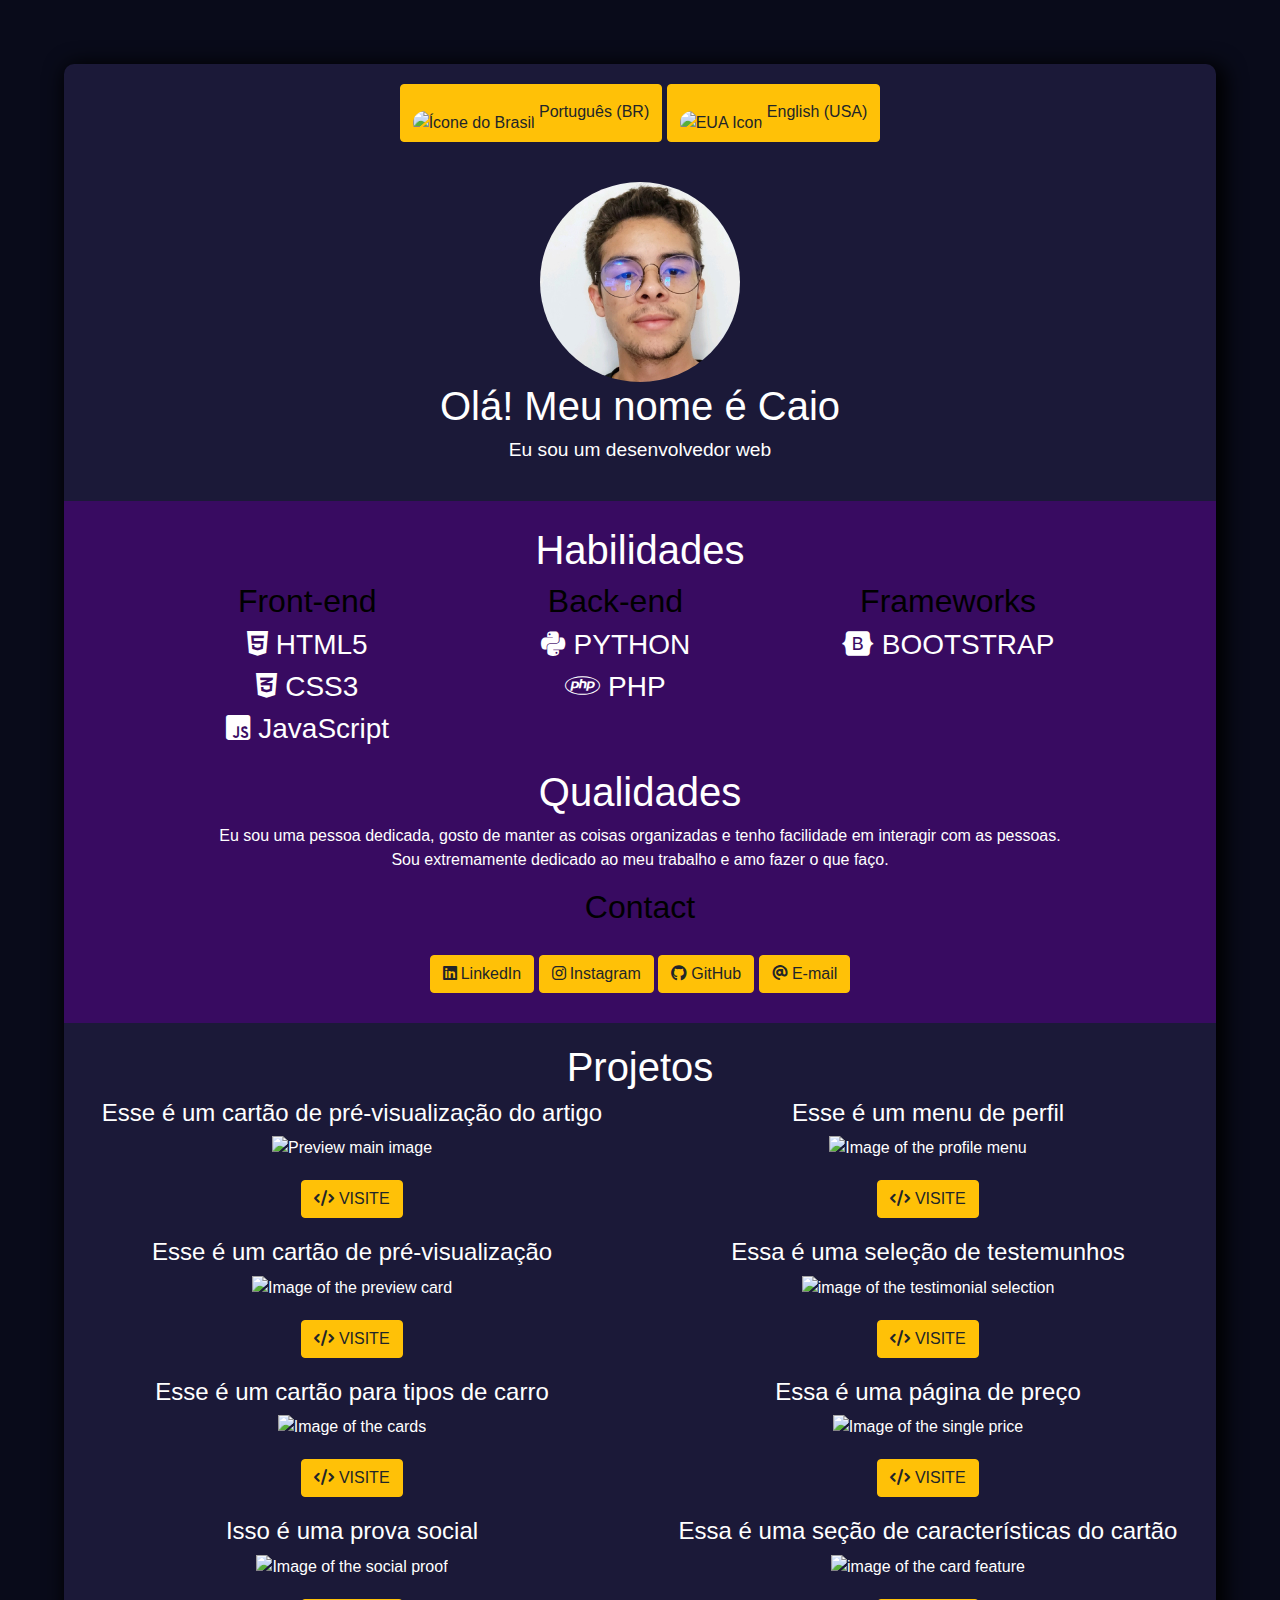
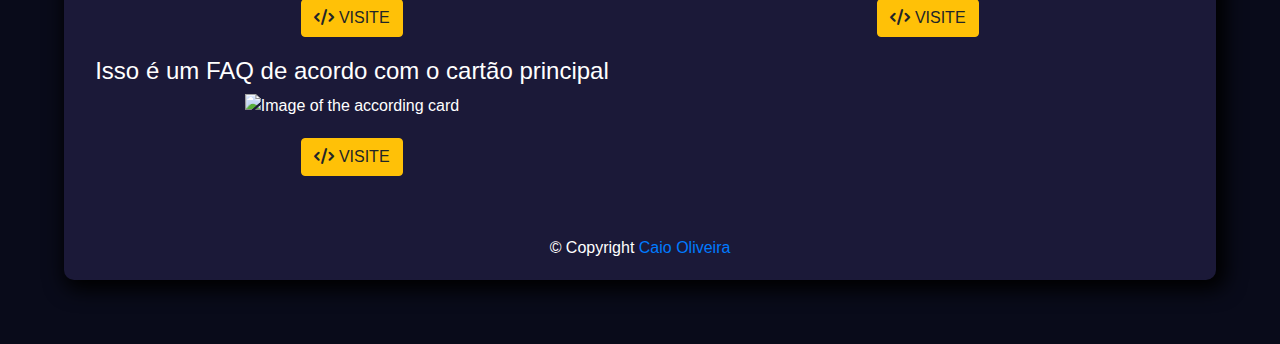
==== trad.html @ cbe43740 "trocando foto principal" ====
<!DOCTYPE html>
<html lang="en">

	<head>

		<meta charset="utf-8">
		<meta name="viewport" content="width=device-width, initial-scale=1">
		<title>Meu Portifólio</title>

		<!-- Bootstrap -->
		<link rel="stylesheet" type="text/css" href="css/bootstrap.min.css">

		<!-- Estilo css -->
		<link rel="stylesheet" type="text/css" href="css/style.css">
		<link rel="stylesheet" type="text/css" href="css/mobile.css">
		<link rel="stylesheet" type="text/css" href="css/desktop.css">

		<!-- Font Awesome -->
		<link rel="stylesheet" type="text/css" href="fontawesome/css/all.css">

	</head>

	<body>

		<div id="container">
			
			<header>
				<div class="traducao">
					<a href="trad.html" class="btn btn-warning"><img class="icon" src="images/brazil-circular.png" alt="Ícone do Brasil"> Português (BR)</a>
					<a href="index.html" class="btn btn-warning"><img class="icon" src="images/estados-unidos-icone.png" alt="EUA Icon"> English (USA)</a>
				</div>
				<img src="images/perfil.jpg" alt="My image">
				<h1>Olá! Meu nome é Caio</h1>
				<h2>Eu sou um desenvolvedor web</h2>
			</header>

			<section>

				<article id="soft">

					<h1>Habilidades</h1>

					<!-- inicio skills -->
					<div id="skills">

						<!-- inicio skill front-end -->
						<div id="front-end">

							<h2>Front-end</h2>
						
							<!-- inicio html5 -->
							<h3><i class="fa-brands fa-html5 mr-2"></i>HTML5</h3>
							<!-- fim html 5 -->

							<!-- inicio  css3 -->
							<h3><i class="fa-brands fa-css3-alt mr-2"></i>CSS3</h3>
							<!-- fim css3 -->

							<!-- inicio JavaScript -->
							<h3><i class="fa-brands fa-js-square"></i> JavaScript</h3>
							<!-- fim JavaScript -->

						</div>
						<!-- fim skill front-end -->

						<!-- inicio skill back-end -->
						<div id="back-end">

							<h2>Back-end</h2>

							<!-- inicio python -->
							<h3><i class="fa-brands fa-python mr-2"></i>PYTHON</h3>
							<!-- fim python -->

							<!-- inicio php-->
							<h3><i class="fa-brands fa-php mr-2"></i>PHP</h3>
							<!-- fim php -->
							
						</div>
						<!-- fim skill back-end -->

						<!-- inicio skills framework -->
						<div id="framework">

							<h2>Frameworks</h2>

							<!-- inicio bootstrap -->
							<h3><i class="fa-brands fa-bootstrap mr-2"></i>BOOTSTRAP</h3>
							<!-- fim bootstrap -->

						</div>
						<!-- fim skills framework -->

					</div>
					<!-- fim skills -->

					<!-- inicio soft skills -->
					<div id="soft-skills">
						<h1>Qualidades</h1>
						<p>
							Eu sou uma pessoa dedicada, gosto de manter as coisas organizadas e tenho facilidade em interagir com as pessoas. <br>
                            Sou extremamente dedicado ao meu trabalho e amo fazer o que faço.
						</p>
					</div>
					<!-- fim soft skills -->

					<!-- inicio contatos -->
					<nav>
						<h2>Contact</h2>
						<a href="https://www.linkedin.com/in/caiooliveira82/" target="_blank" class=" btn btn-warning" title="LinkedIn"><i class="fa-brands fa-linkedin mr-1"></i>LinkedIn</a>

						<a href="https://www.instagram.com/ccaiooliveira27/" target="_blank" class="btn btn-warning" title="Instagram"><i class="fa-brands fa-instagram mr-1"></i>Instagram</a>

						<a href="https://github.com/Grindelwald27" target="_blank" class="btn btn-warning" title="GitHub"><i class="fa-brands fa-github mr-1"></i>GitHub</a>

						<a href="mailto:ccaio.oliveira83@gmail.com" target="_blank" class="btn btn-warning" title="E-mail"><i class="fa-solid fa-at"></i> E-mail</a>
					</nav>
					<!-- fim contatos -->


				</article>

				<!-- início projects -->
				<h1>Projetos</h1>



				<article id="projects">
					
					<!-- inicio projeto esquerda -->
					<div id="esquerda">

						<!-- inicio article preview -->
						<div>
							<h2> Esse é um cartão de pré-visualização do artigo </h2>
							<img src="images/article-preview.png" alt="Preview main image">
							<br>
							<a href="https://grindelwald27.github.io/article-preview-component-master/" target="_blank" class="btn btn-warning"><i class="fa-solid fa-code"></i> VISITE</a>
						</div>
						<!-- fim article preview -->

						<!-- inicio preview card -->
						<div>
							<h2> Esse é um cartão de pré-visualização </h2>
							<img src="images/preview-card.png" alt="Image of the preview card">
							<br>
							<a href="https://grindelwald27.github.io/preview-card/" target="_blank" class="btn btn-warning"><i class="fa-solid fa-code"></i> VISITE</a>
						</div>
						<!-- fim preview card -->

						<!-- inicio buy car -->
						<div>
							<h2> Esse é um cartão para tipos de carro</h2>
							<img src="images/buy-car.png" alt="Image of the cards">
							<br>
							<a href="https://grindelwald27.github.io/preview-buy-car/" target="_blank" class="btn btn-warning"><i class="fa-solid fa-code"></i> VISITE</a>
						</div>
						<!-- fim buy car -->

						<!-- inicio social proof -->
						<div>
							<h2> Isso é uma prova social</h2>
							<img src="images/social-proof.png" alt="Image of the social proof">
							<br>
							<a href="https://grindelwald27.github.io/social-proof-section/" target="_blank" class="btn btn-warning"><i class="fa-solid fa-code"></i> VISITE</a>
						</div>
						<!-- fim social proof -->

						<!-- inicio according card -->
						<div>
							<h2>Isso é um FAQ de acordo com o cartão principal</h2>
							<img src="images/accordion-card.png" alt="Image of the according card">
							<br>
							<a href="https://grindelwald27.github.io/faq-accordion-card-main/" target="_blank" class="btn btn-warning"><i class="fa-solid fa-code"></i> VISITE</a>
						</div>

					</div>
					<!-- fim projeto esquerda -->

					<!-- inicio projeto direita -->
					<div id="direita">

						<!-- inicio profile menu -->
						<div>
							<h2>
								Esse é um menu de perfil
							</h2>
							<img src="images/profile-menu.png" alt="Image of the profile menu">
							<br>
							<a href="https://grindelwald27.github.io/profile-card-component-main/" class="btn btn-warning" target="_blank"><i class="fa-solid fa-code"></i> VISITE</a>
						</div>
						<!-- fim profile menu -->

						<!-- inicio testimonials -->
						<div>
							<h2>
								Essa é uma seleção de testemunhos
							</h2>
							<img src="images/testimonials.png" alt="image of the testimonial selection">
							<br>
							<a href="https://grindelwald27.github.io/testimonials/" class="btn btn-warning" target="_blank"><i class="fa-solid fa-code"></i> VISITE</a>
						</div>
						<!-- fim testimonials -->

						<!-- inicio single proof -->
						<div>
							<h2>
								Essa é uma página de preço
							</h2>
							<img src="images/single-price.png" alt="Image of the single price">
							<br>
							<a href="https://grindelwald27.github.io/single-price-grid-component-master/" target="_blank" class="btn btn-warning"><i class="fa-solid fa-code"></i> VISITE</a>
						</div>
						<!-- fim single proof -->

						<!-- inicio card feature -->
						<div>
							<h2> Essa é uma seção de características do cartão</h2>
							<img src="images/card-feature.png" alt="image of the card feature">
							<br>
							<a href="https://grindelwald27.github.io/four-card-feature-section-master/" target="_blank" class="btn btn-warning"><i class="fa-solid fa-code"></i> VISITE</a>
						</div>
						<!-- fim card feature -->

					</div>
					<!-- fim projeto direita -->

				</article>
				<!-- fim projects -->

			</section>

			<footer>
				&copy; Copyright <a href="https://github.com/Grindelwald27"> Caio Oliveira</a>
			</footer>

		</div>




		<script src="https://code.jquery.com/jquery-3.3.1.slim.min.js" integrity="sha384-q8i/X+965DzO0rT7abK41JStQIAqVgRVzpbzo5smXKp4YfRvH+8abtTE1Pi6jizo" crossorigin="anonymous"></script>
   		<script src="https://cdnjs.cloudflare.com/ajax/libs/popper.js/1.14.3/umd/popper.min.js" integrity="sha384-ZMP7rVo3mIykV+2+9J3UJ46jBk0WLaUAdn689aCwoqbBJiSnjAK/l8WvCWPIPm49" crossorigin="anonymous"></script>
    	<script src="js/bootstrap.min.js"></script>


	</body>

</html>
---- css/style.css ----
*{
	margin: 0;
	padding: 0;
}

body{
	font-family: "Trebuchet MS", Helvetica, sans-serif;
	background-color: hsl(233, 47%, 7%);
}

#container{
	width: 90%;
	margin: 5% 5%;
	border-radius: 10px;
	background-color: hsl(244, 38%, 16%);
	color: white;
	box-shadow: 5px 5px 20px 5px black;
}

header h2 {
	font-size: 1.2em;
	margin-bottom: 40px;
}

header img {
	width: 200px;
	height: 200px;
	margin-top: 20px;
	border-radius: 500px;
}


article#soft{
	padding: 10px;
	margin: 20px 0px;
	background-color: #380B61;
}

article#soft h1{
	margin-top: 15px;
}

article#soft h2 {
	color: black;
}


article#projects h2{
	font-size: 1.5em;
}

video{
	width: 100%;
	margin: 10px auto;
}

img{
	width: 100%;
}

form{
	width: 90%;
	margin: 0px auto;
	padding: 10px;
}

footer{
	margin: 20px auto;
	padding: 20px;
	clear: both;
}
---- css/mobile.css ----
@media(min-width: 360px) and (max-width: 575px){
	body {
		text-align: center;
	}

	h2{
		margin-top: 15px;
	}

	header h1 {
		margin-top: 20px;
		margin-bottom: 20px;
	}

	a{
		margin-top: 20px;
	}

	.esquerda{
		order: 1;
	}

	.direita {
		order: 2;
	}

}
---- css/desktop.css ----
@media (min-width: 576px) {
	body{
		text-align: center;
	}

	a{
		margin: 20px 0px;
	}

	div#skills {
		display: flex;
		justify-content: space-evenly;
	}

	article#projects {
		display: flex;
		flex-direction: row;
		justify-content: space-between;
	}

	article#projects img {
		width: 80%;
		height: 240px;
	}

	div#esquerda {
		width: 50%;
	}

	div#direita {
		width: 50%;
	}
}
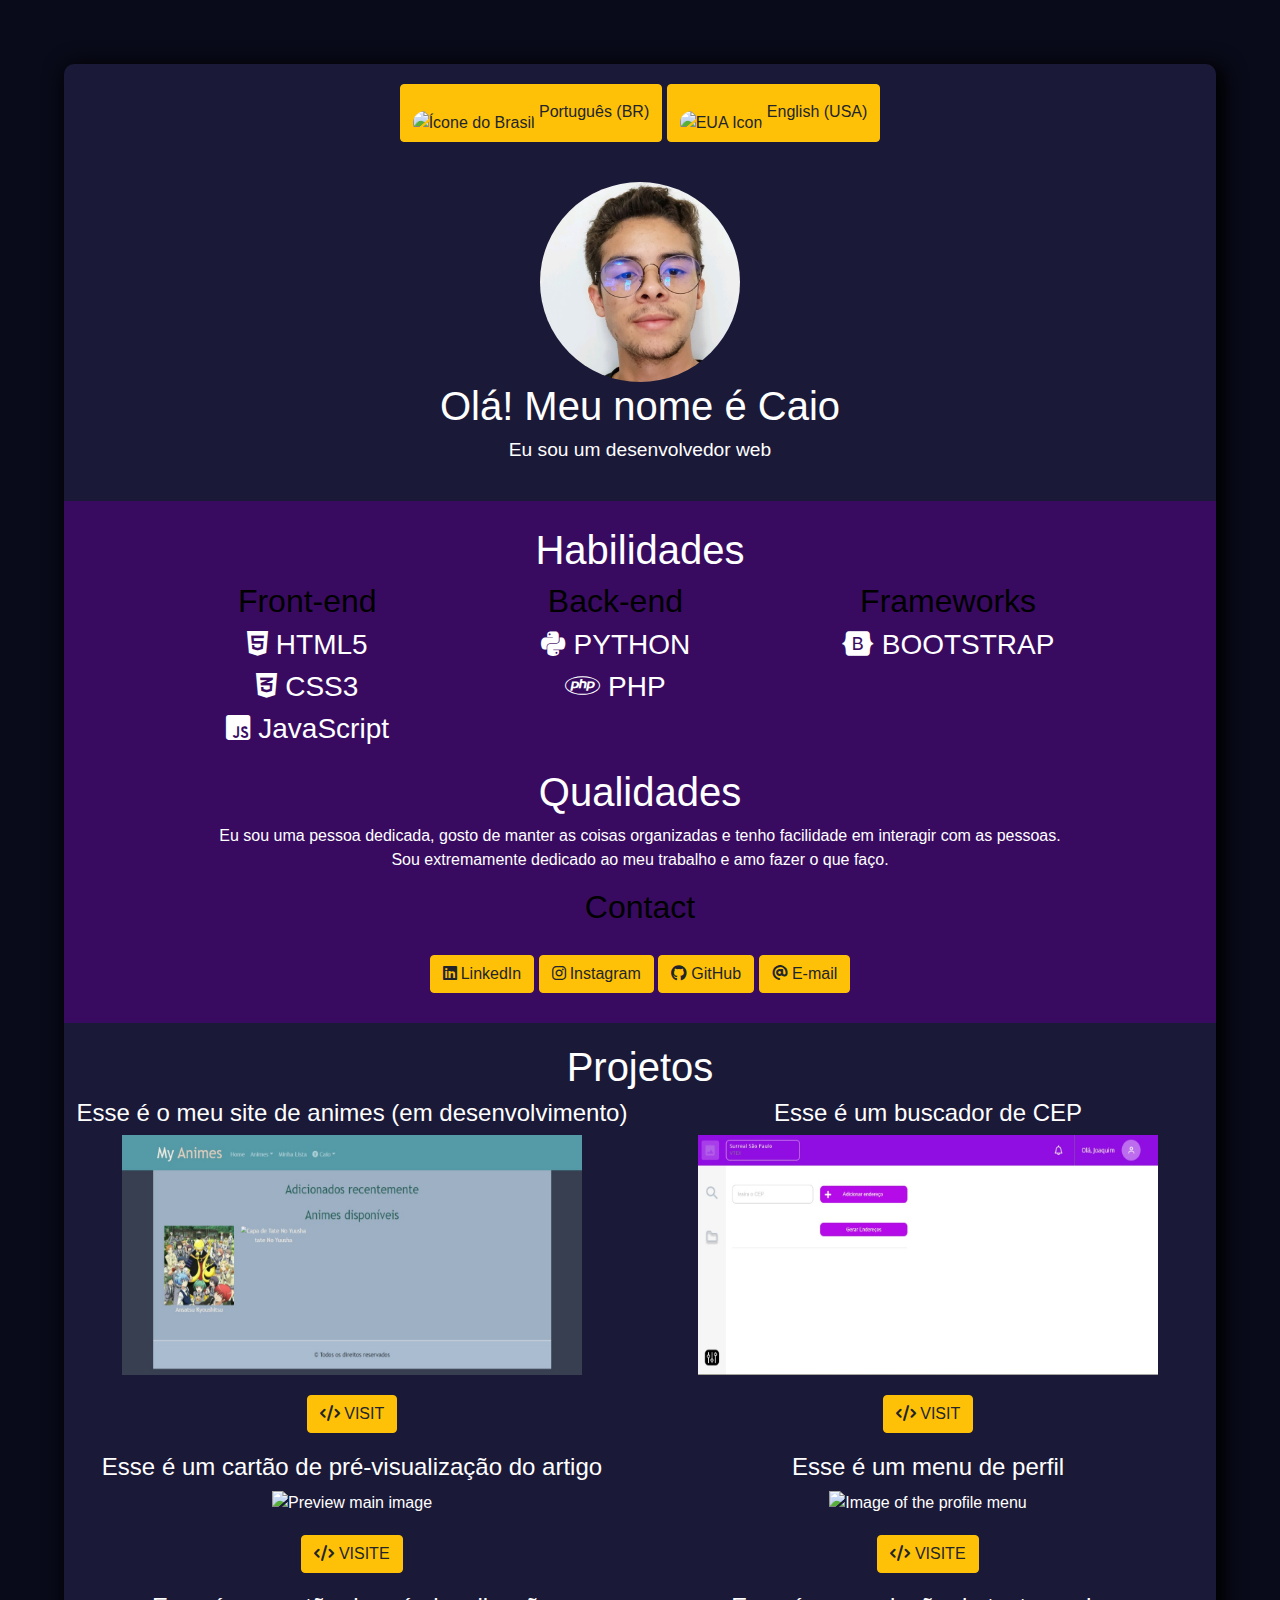
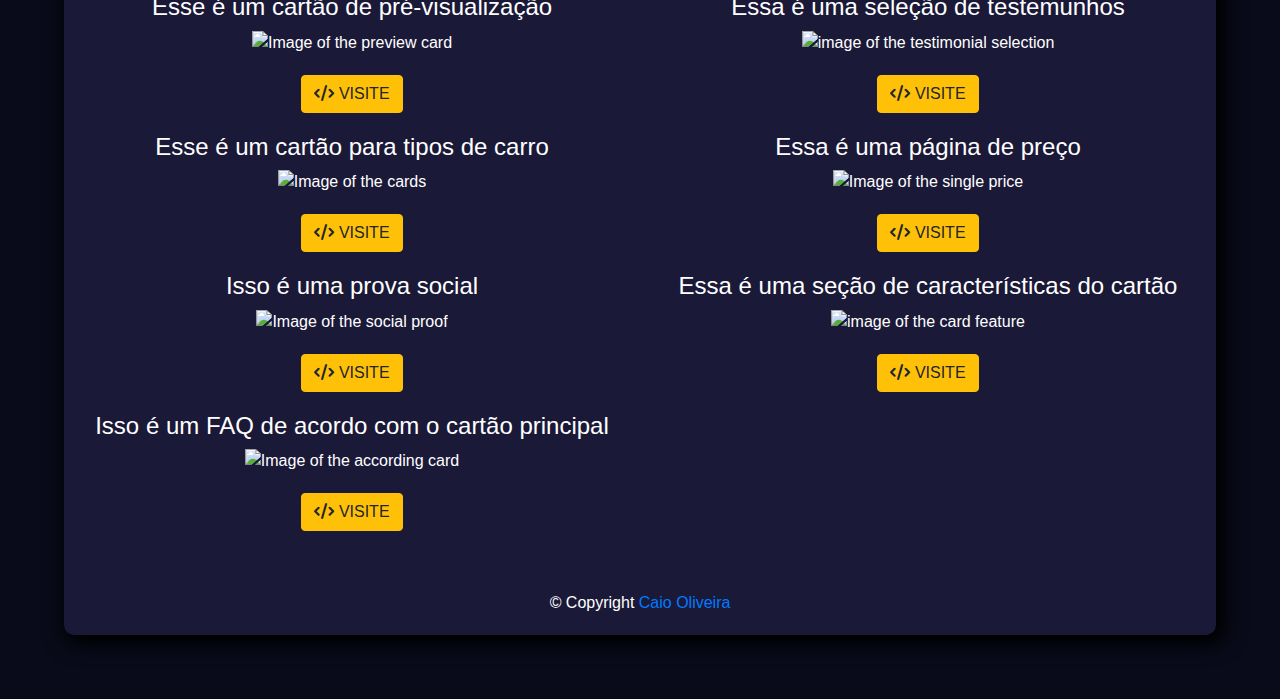
==== commit e35fc736: "adicionando dois novos projetos" ====
--- a/trad.html
+++ b/trad.html
@@ -130,6 +130,15 @@
 					<!-- inicio projeto esquerda -->
 					<div id="esquerda">
 
+						<!-- inicio meusanimes -->
+						<div>
+							<h2> Esse é o meu site de animes (em desenvolvimento) </h2>
+							<img src="images/meusanimes.jpeg" alt="Home from the website">
+							<br>
+							<a href="http://meusanimes.mydevelopernow.com" target="_blank" class="btn btn-warning"><i class="fa-solid fa-code"></i> VISIT</a>
+						</div>
+						<!-- fim meusanimes -->
+
 						<!-- inicio article preview -->
 						<div>
 							<h2> Esse é um cartão de pré-visualização do artigo </h2>
@@ -179,6 +188,17 @@
 
 					<!-- inicio projeto direita -->
 					<div id="direita">
+
+						<!-- inicio buscador de cep -->
+						<div>
+							<h2>
+								Esse é um buscador de CEP
+							</h2>
+							<img src="images/buscador-cep.jpeg" alt="Video of the postcode finder">
+							<br>
+							<a href="https://grindelwald27.github.io/test-content/" class="btn btn-warning" target="_blank"><i class="fa-solid fa-code"></i> VISIT</a>
+						</div>
+						<!-- fim buscador de cep -->
 
 						<!-- inicio profile menu -->
 						<div>
